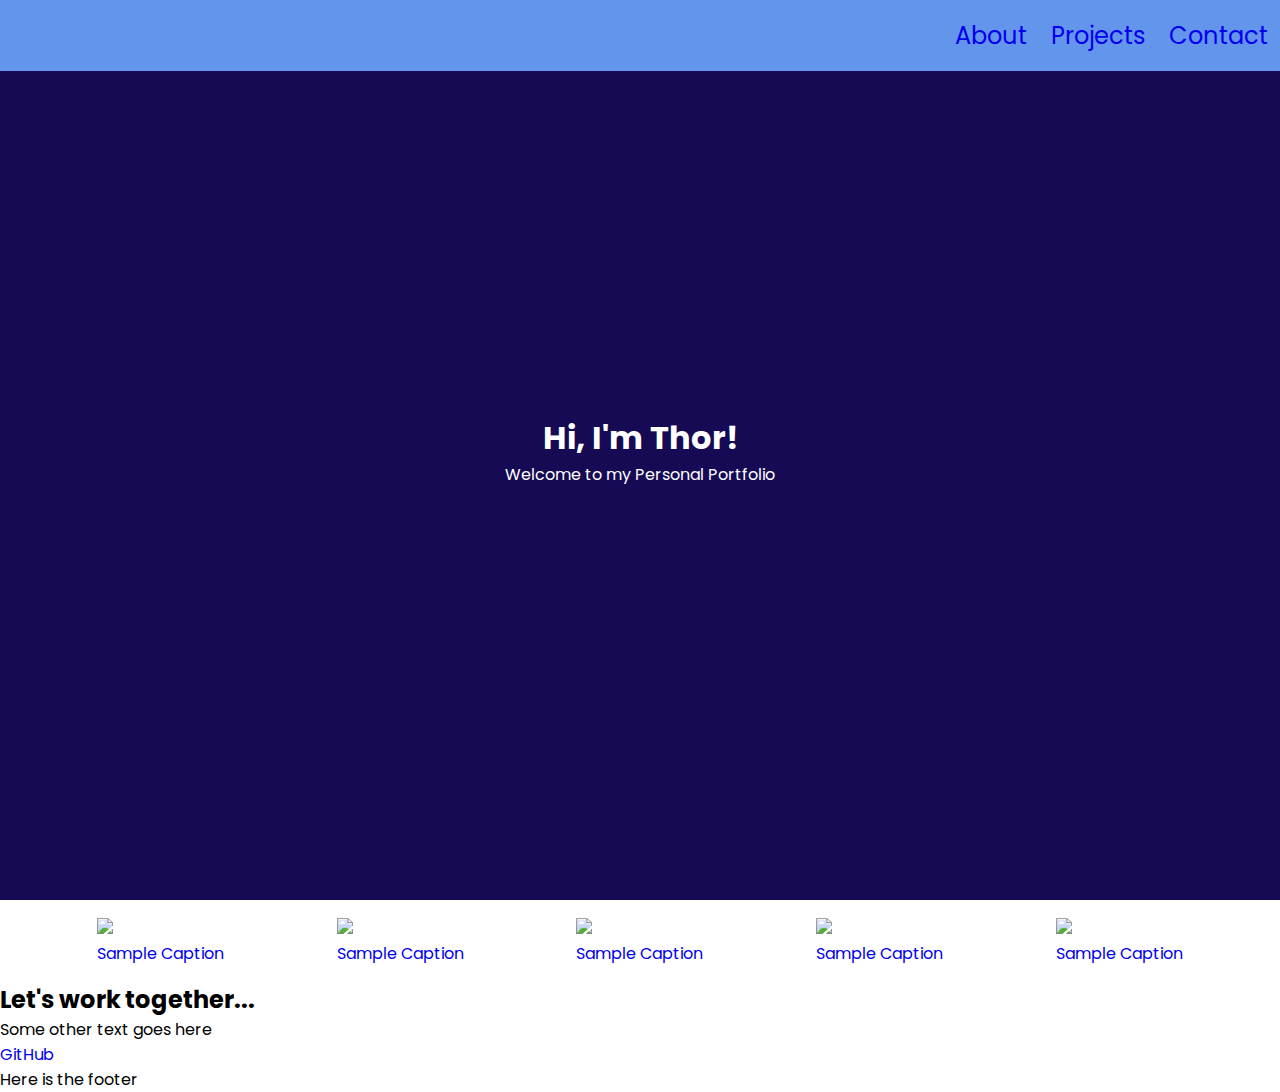
==== index.html @ 1f71c61d "Got all tests passing!" ====
<!DOCTYPE html>
<html lang="en">
  <head>
    <meta charset="UTF-8" />
    <meta http-equiv="X-UA-Compatible" content="IE=edge" />
    <meta name="viewport" content="width=device-width, initial-scale=1.0" />
    <link
      rel="stylesheet"
      href="https://use.fontawesome.com/releases/v5.8.2/css/all.css"
      integrity="sha384-oS3vJWv+0UjzBfQzYUhtDYW+Pj2yciDJxpsK1OYPAYjqT085Qq/1cq5FLXAZQ7Ay"
      crossorigin="anonymous"
    />
    <link
      href="https://fonts.googleapis.com/css?family=Poppins:200i,300,400&display=swap"
      rel="stylesheet"
    />
    <link href="style.css" rel="stylesheet" />

    <title>Personal Portfolio</title>
  </head>

  <body>
    <nav id="navbar">
      <ul class="navlist">
        <li>
          <a href="#welcome-section">About</a>
        </li>
        <li>
          <a href="#projects">Projects</a>
        </li>
        <li>
          <a href="#contact">Contact</a>
        </li>
      </ul>
    </nav>
    <section id="welcome-section">
      <h1>Hi, I'm Thor!</h1>
      <p>Welcome to my Personal Portfolio</p>
    </section>
    <section id="projects">
      <a href="#" class="project-tile">
        <figure>
          <img src="https://picsum.photos/id/42/380/240" />
          <figcaption>Sample Caption</figcaption>
        </figure>
      </a>
      <a href="#" class="project-tile">
        <figure>
          <img src="https://picsum.photos/id/42/380/240" />
          <figcaption>Sample Caption</figcaption>
        </figure>
      </a>
      <a href="#" class="project-tile">
        <figure>
          <img src="https://picsum.photos/id/42/380/240" />
          <figcaption>Sample Caption</figcaption>
        </figure>
      </a>
      <a href="#" class="project-tile">
        <figure>
          <img src="https://picsum.photos/id/42/380/240" />
          <figcaption>Sample Caption</figcaption>
        </figure>
      </a>
      <a href="#" class="project-tile">
        <figure>
          <img src="https://picsum.photos/id/42/380/240" />
          <figcaption>Sample Caption</figcaption>
        </figure>
      </a>
    </section>
    <section id="contact">
      <div>
        <h2>Let's work together...</h2>
        <p>Some other text goes here</p>
      </div>
      <div class="contact-links">
        <a id="profile-link" href="https://github.com/thortek" target="_blank">
          <i class="fab fa-github"></i>GitHub
        </a>
      </div>
    </section>
    <footer>
      <p>Here is the footer</p>
    </footer>
    <script src="https://cdn.freecodecamp.org/testable-projects-fcc/v1/bundle.js"></script>
  </body>
</html>
---- style.css ----
* {
    margin: 0;
    padding: 0;
    box-sizing: border-box;
  }

body {
  font-family: 'Poppins', sans-serif;
}

#navbar {
  width: 100%;
  display: flex;
  justify-content: flex-end;
  position: fixed;
  background-color: cornflowerblue;
}

.navlist {
    display: flex;
    list-style: none;
    
}

.navlist a {
    display: block;
    font-size: 1.5em;
    padding: .75em .5em;
}

.navlist a:hover {
  background-color: darkgreen;
}

#welcome-section {
    display: flex;
    flex-direction: column;
    justify-content: center;
    align-items: center;
    background-color: rgb(22, 10, 85);
    color: #fff;
    width: 100%;
    height: 100vh;
}

#projects {
  display: flex;
  flex-wrap: wrap;
  justify-content: space-evenly;
}

.project-tile {
  margin: 1em;
}

.project-tile:hover {
  color:#aaa;
}

figcaption {
  text-align: center;
}

a {
  text-decoration: none;
}

@media (max-width: 1200px) {
  html {
    font-size: 100%;
  }
}

@media (max-width: 980px) {
  html {
    font-size: 80%;
  }
}

@media (max-width: 460px) {
  html {
    font-size: 60%;
  }
}
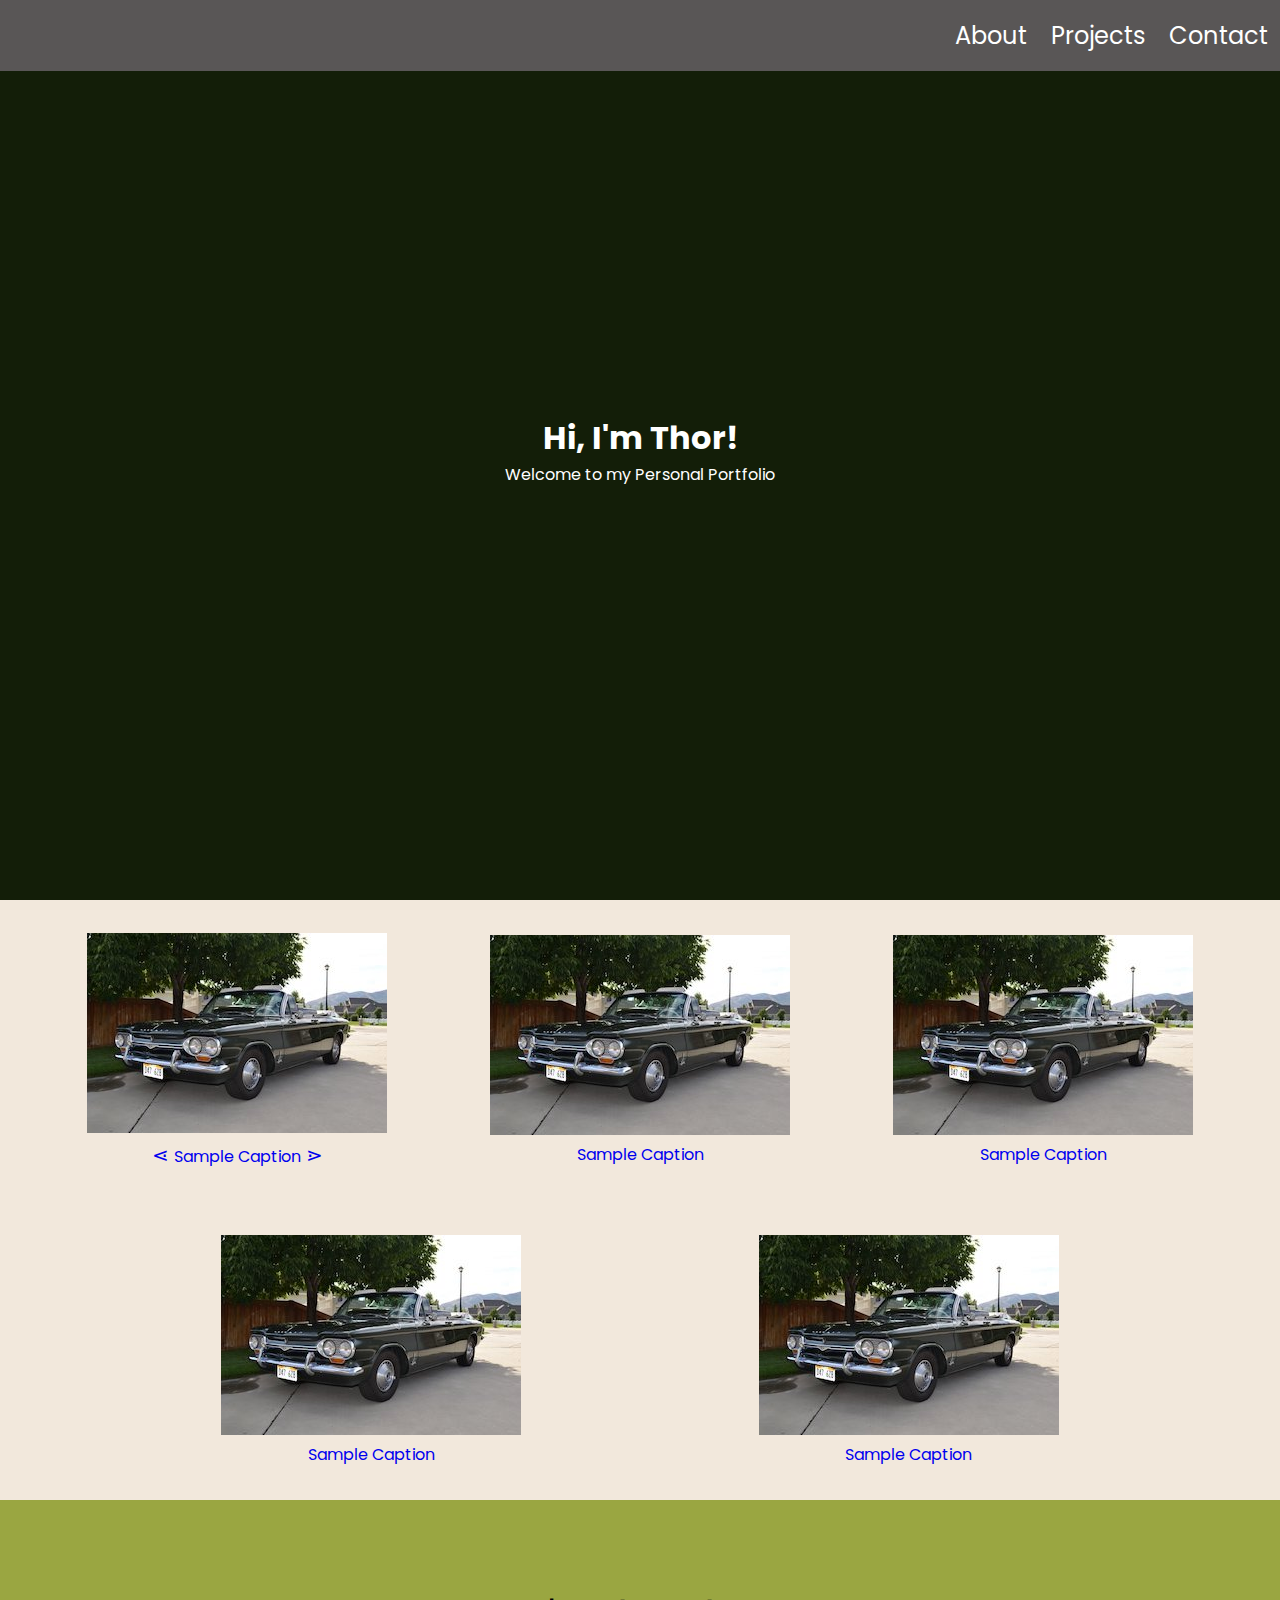
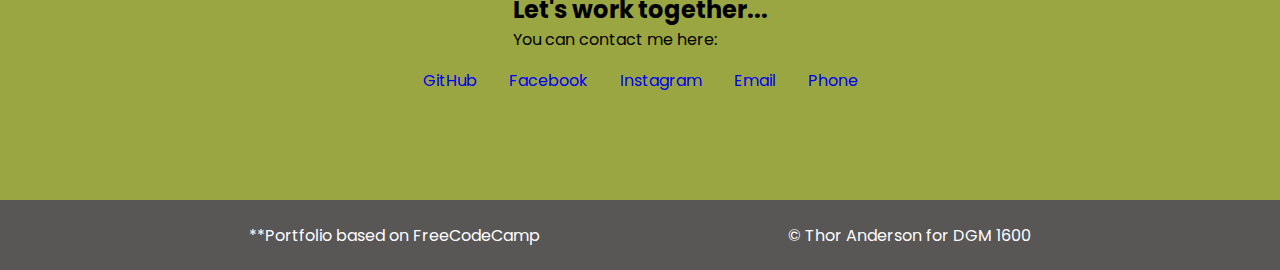
==== commit f43a9057: "Many updates" ====
--- a/index.html
+++ b/index.html
@@ -40,31 +40,31 @@
     <section id="projects">
       <a href="#" class="project-tile">
         <figure>
-          <img src="https://picsum.photos/id/42/380/240" />
+          <img src="images/64Corvair.jpg" />
+          <figcaption><span>&ltdot; </span>Sample Caption<span> &gtdot;</span></figcaption>
+        </figure>
+      </a>
+      <a href="#" class="project-tile">
+        <figure>
+          <img src="images/64Corvair.jpg" />
           <figcaption>Sample Caption</figcaption>
         </figure>
       </a>
       <a href="#" class="project-tile">
         <figure>
-          <img src="https://picsum.photos/id/42/380/240" />
+          <img src="images/64Corvair.jpg" />
           <figcaption>Sample Caption</figcaption>
         </figure>
       </a>
       <a href="#" class="project-tile">
         <figure>
-          <img src="https://picsum.photos/id/42/380/240" />
+          <img src="images/64Corvair.jpg" />
           <figcaption>Sample Caption</figcaption>
         </figure>
       </a>
       <a href="#" class="project-tile">
         <figure>
-          <img src="https://picsum.photos/id/42/380/240" />
-          <figcaption>Sample Caption</figcaption>
-        </figure>
-      </a>
-      <a href="#" class="project-tile">
-        <figure>
-          <img src="https://picsum.photos/id/42/380/240" />
+          <img src="images/64Corvair.jpg" />
           <figcaption>Sample Caption</figcaption>
         </figure>
       </a>
@@ -72,16 +72,29 @@
     <section id="contact">
       <div>
         <h2>Let's work together...</h2>
-        <p>Some other text goes here</p>
+        <p>You can contact me here:</p>
       </div>
       <div class="contact-links">
         <a id="profile-link" href="https://github.com/thortek" target="_blank">
-          <i class="fab fa-github"></i>GitHub
+          <i class="fab fa-github"></i> GitHub
+        </a>
+        <a href="#" target="_blank">
+          <i class="fab fa-facebook"></i> Facebook
+        </a>
+        <a href="#" target="_blank">
+          <i class="fab fa-instagram"></i> Instagram
+        </a>
+        <a href="#" target="_blank">
+          <i class="fas fa-at"></i> Email
+        </a>
+        <a href="#" target="_blank">
+          <i class="fas fa-phone"></i> Phone
         </a>
       </div>
     </section>
     <footer>
-      <p>Here is the footer</p>
+      <p>**Portfolio based on FreeCodeCamp</p>
+      <p>&copy; Thor Anderson for DGM 1600</p>
     </footer>
     <script src="https://cdn.freecodecamp.org/testable-projects-fcc/v1/bundle.js"></script>
   </body>
--- a/style.css
+++ b/style.css
@@ -1,7 +1,17 @@
+:root {
+  --gray: #595656;
+  --light-gray: #A6A19F;
+  --beige: #F2E8DC;
+  --light-green: #9AA641;
+  --light-blue: #B3CFF2; 
+  --dark-green: #131E08;
+}
+
 * {
     margin: 0;
     padding: 0;
     box-sizing: border-box;
+    scroll-behavior: smooth;
   }
 
 body {
@@ -13,7 +23,7 @@
   display: flex;
   justify-content: flex-end;
   position: fixed;
-  background-color: cornflowerblue;
+  background-color: var(--gray);
 }
 
 .navlist {
@@ -26,10 +36,12 @@
     display: block;
     font-size: 1.5em;
     padding: .75em .5em;
+    color: #fff;
 }
 
 .navlist a:hover {
-  background-color: darkgreen;
+  background-color: var(--light-gray);
+  color: #333;
 }
 
 #welcome-section {
@@ -37,7 +49,7 @@
     flex-direction: column;
     justify-content: center;
     align-items: center;
-    background-color: rgb(22, 10, 85);
+    background-color: var(--dark-green);
     color: #fff;
     width: 100%;
     height: 100vh;
@@ -47,6 +59,9 @@
   display: flex;
   flex-wrap: wrap;
   justify-content: space-evenly;
+  align-items: center;
+  background-color: var(--beige);
+  height: 600px;
 }
 
 .project-tile {
@@ -59,6 +74,37 @@
 
 figcaption {
   text-align: center;
+}
+
+figcaption > span {
+  font-size: 1.25em;
+}
+
+#contact {
+  display: flex;
+  flex-direction: column;
+  justify-content: center;
+  align-items: center;
+  background-color: var(--light-green);
+  height: 300px;
+}
+
+.contact-links {
+  display: flex;
+  justify-content: space-around;
+}
+
+.contact-links a {
+  margin: 1em;
+}
+
+footer {
+  display: flex;
+  justify-content: space-evenly;
+  align-items: center;
+  background-color: var(--gray);
+  height: 70px;
+  color: #fff;
 }
 
 a {
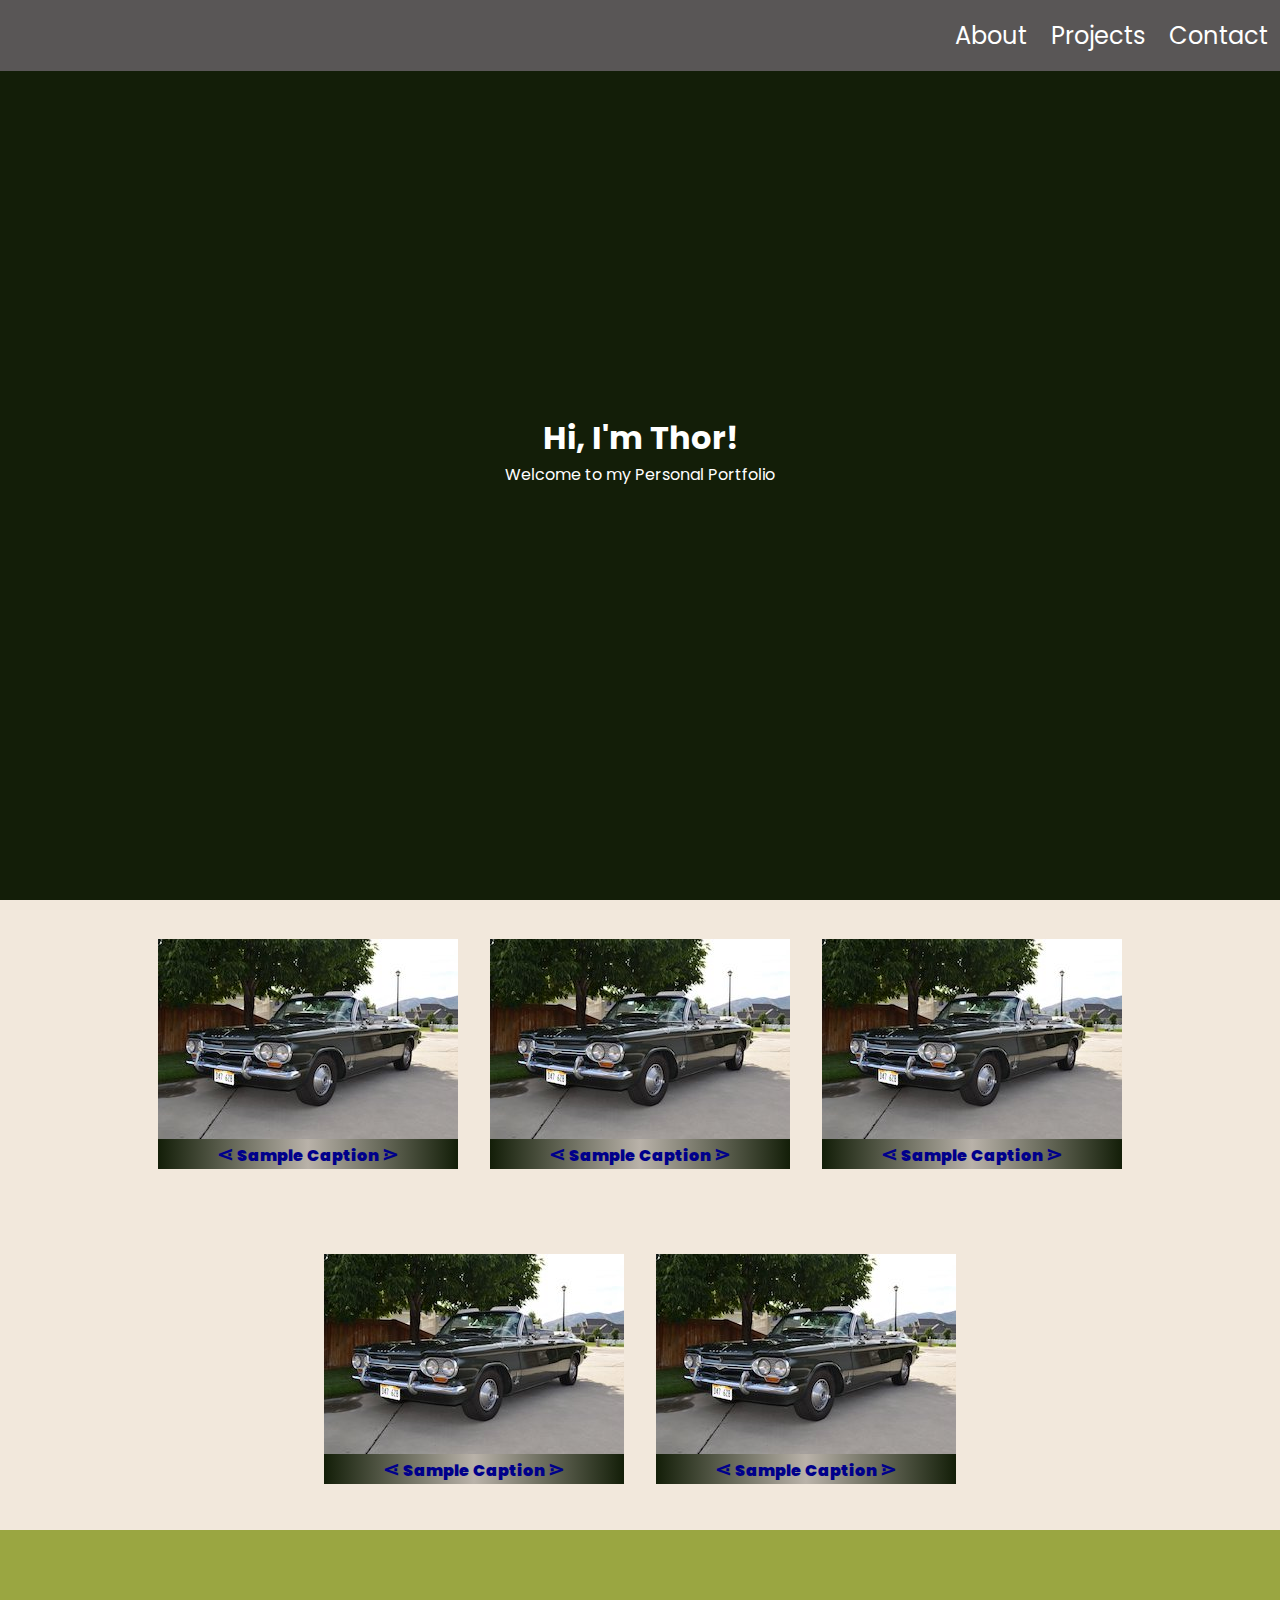
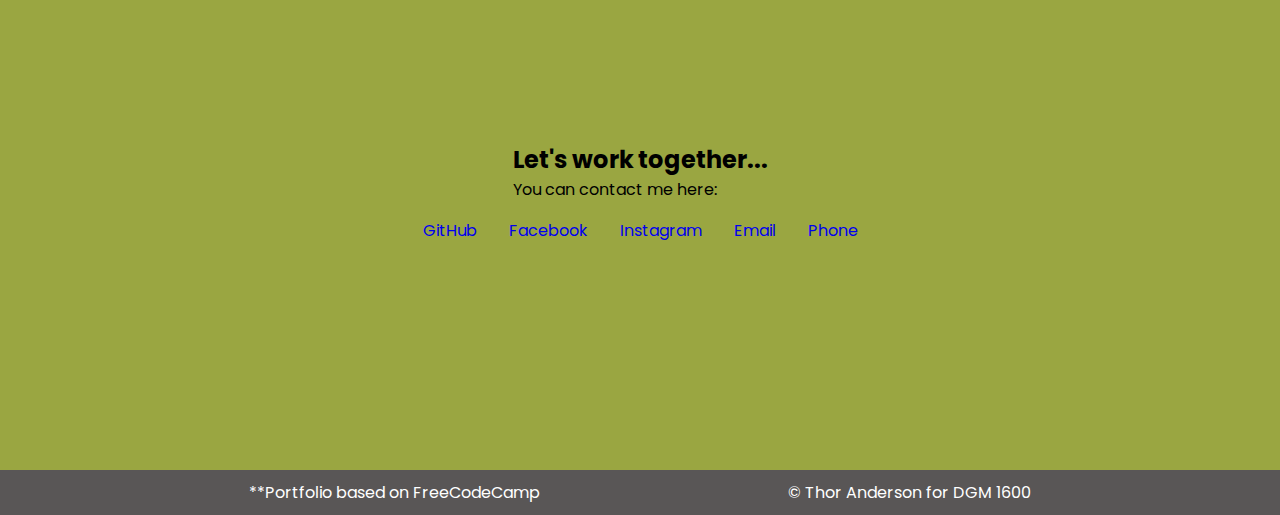
==== commit 46dc102e: "Just added some sample JavaScript" ====
--- a/index.html
+++ b/index.html
@@ -47,25 +47,25 @@
       <a href="#" class="project-tile">
         <figure>
           <img src="images/64Corvair.jpg" />
-          <figcaption>Sample Caption</figcaption>
+          <figcaption><span>&ltdot; </span>Sample Caption<span> &gtdot;</span></figcaption>
         </figure>
       </a>
       <a href="#" class="project-tile">
         <figure>
           <img src="images/64Corvair.jpg" />
-          <figcaption>Sample Caption</figcaption>
+          <figcaption><span>&ltdot; </span>Sample Caption<span> &gtdot;</span></figcaption>
         </figure>
       </a>
       <a href="#" class="project-tile">
         <figure>
           <img src="images/64Corvair.jpg" />
-          <figcaption>Sample Caption</figcaption>
+          <figcaption><span>&ltdot; </span>Sample Caption<span> &gtdot;</span></figcaption>
         </figure>
       </a>
       <a href="#" class="project-tile">
         <figure>
           <img src="images/64Corvair.jpg" />
-          <figcaption>Sample Caption</figcaption>
+          <figcaption><span>&ltdot; </span>Sample Caption<span> &gtdot;</span></figcaption>
         </figure>
       </a>
     </section>
--- a/style.css
+++ b/style.css
@@ -23,6 +23,7 @@
   display: flex;
   justify-content: flex-end;
   position: fixed;
+  z-index: 9999;
   background-color: var(--gray);
 }
 
@@ -58,26 +59,32 @@
 #projects {
   display: flex;
   flex-wrap: wrap;
-  justify-content: space-evenly;
+  justify-content: center;
   align-items: center;
   background-color: var(--beige);
-  height: 600px;
+  height: 70vh;
 }
 
 .project-tile {
   margin: 1em;
 }
 
-.project-tile:hover {
-  color:#aaa;
+.project-tile :hover {
+  color: white;
 }
 
 figcaption {
+  position: relative;
+  top: -7px;
   text-align: center;
+  background: linear-gradient(to right, #131E08, #b9b2a9, #131E08);
+  font-weight: 900;
+  color: darkblue;
 }
 
 figcaption > span {
   font-size: 1.25em;
+  font-weight: 900;
 }
 
 #contact {
@@ -86,7 +93,7 @@
   justify-content: center;
   align-items: center;
   background-color: var(--light-green);
-  height: 300px;
+  height: 60vh;
 }
 
 .contact-links {
@@ -103,7 +110,7 @@
   justify-content: space-evenly;
   align-items: center;
   background-color: var(--gray);
-  height: 70px;
+  height: 5vh;
   color: #fff;
 }
 
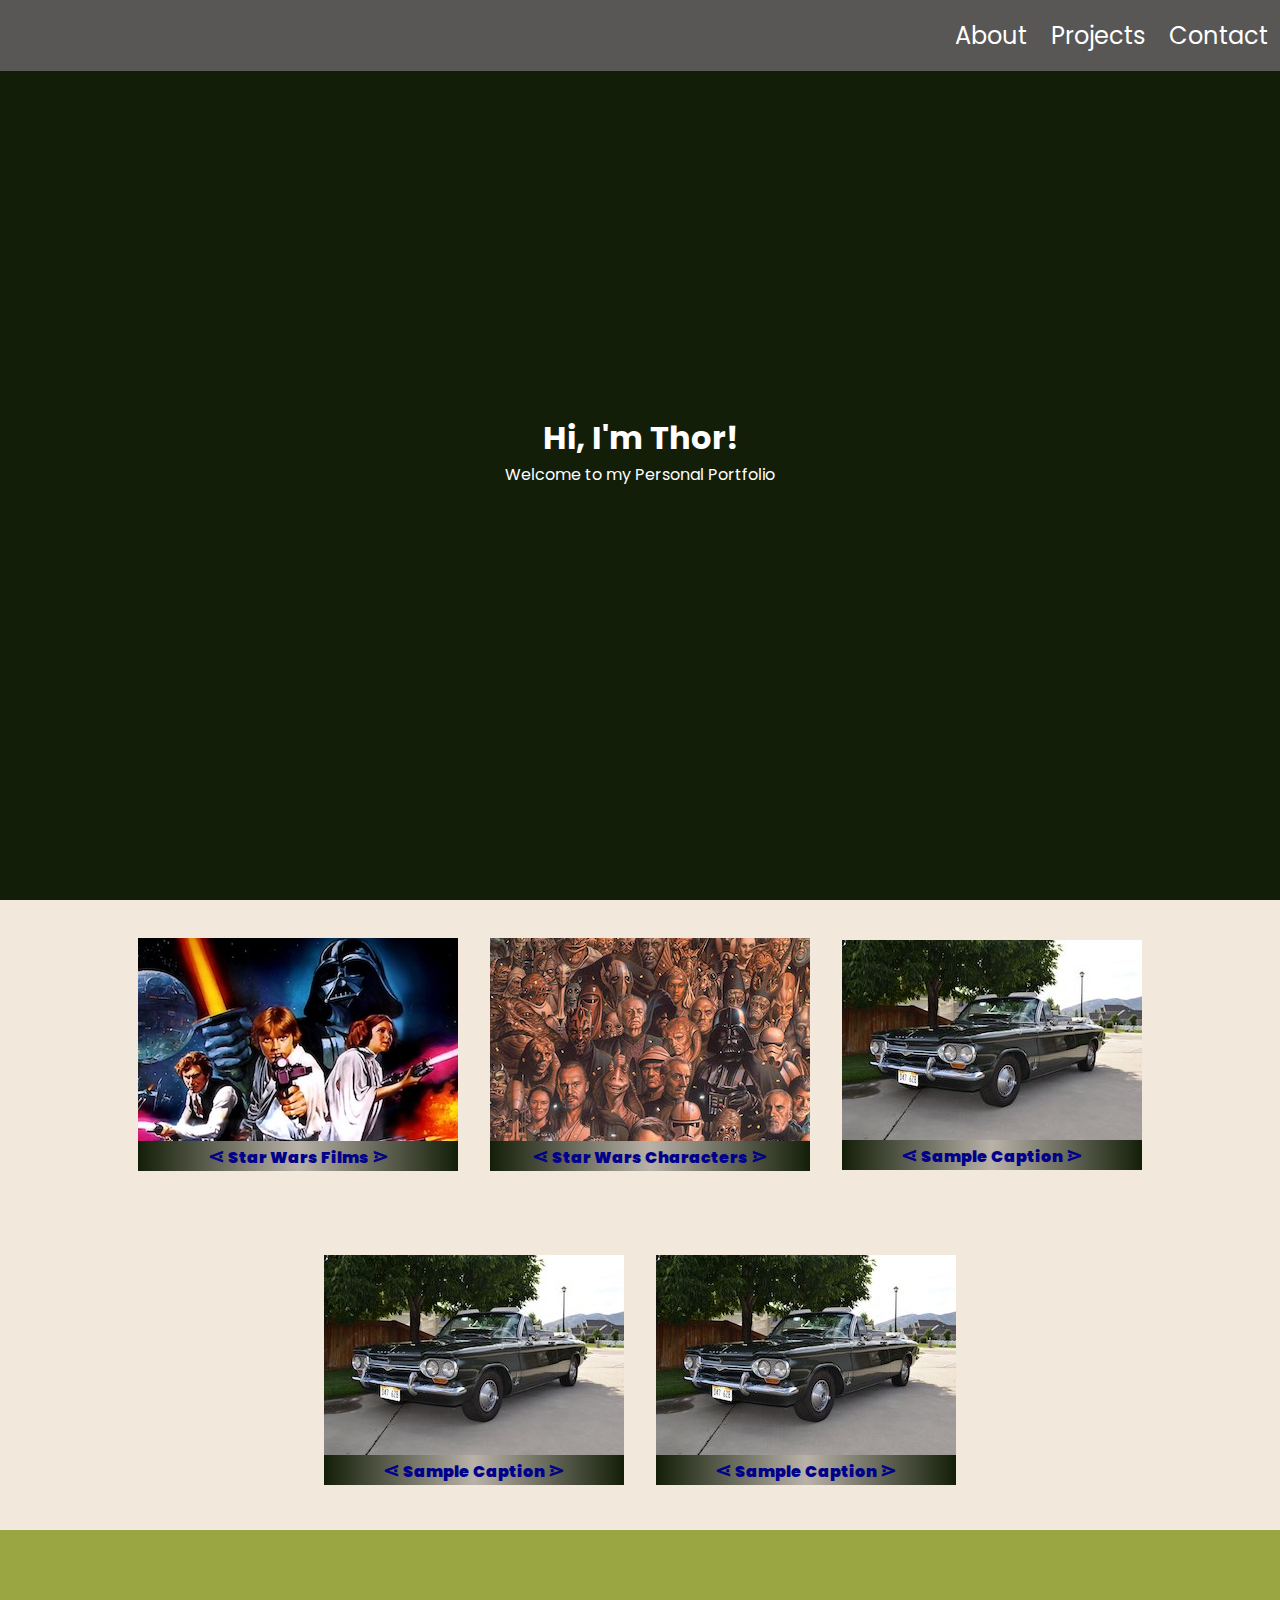
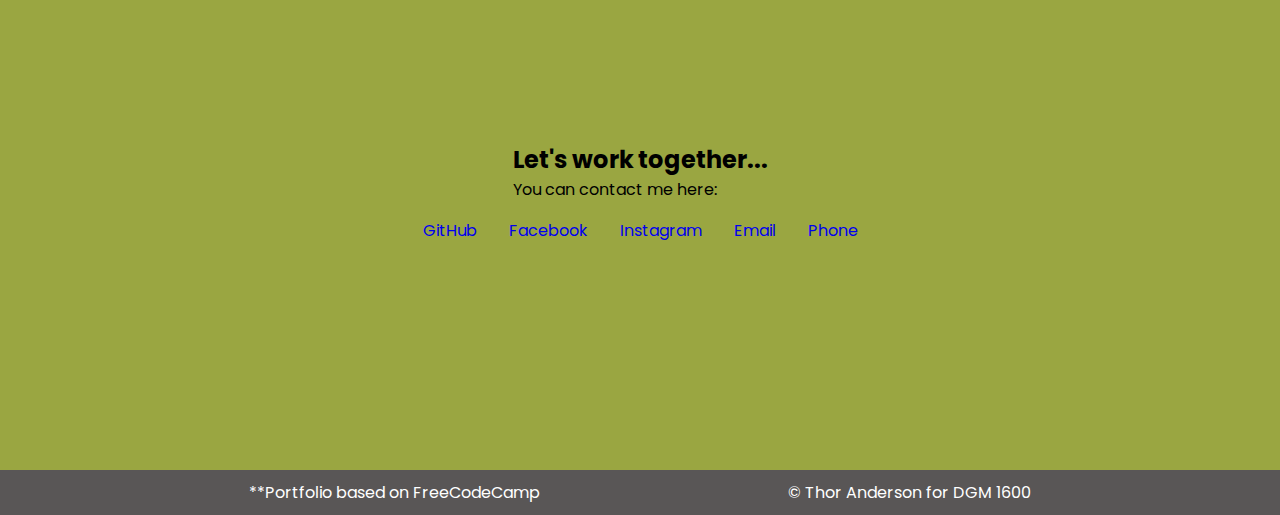
==== commit 8a640120: "Added some links & images to the front page" ====
--- a/index.html
+++ b/index.html
@@ -38,16 +38,16 @@
       <p>Welcome to my Personal Portfolio</p>
     </section>
     <section id="projects">
-      <a href="#" class="project-tile">
+      <a href="/films/index.html" class="project-tile">
         <figure>
-          <img src="images/64Corvair.jpg" />
-          <figcaption><span>&ltdot; </span>Sample Caption<span> &gtdot;</span></figcaption>
+          <img src="images/starwarsfilms.jpg" />
+          <figcaption><span>&ltdot; </span>Star Wars Films<span> &gtdot;</span></figcaption>
         </figure>
       </a>
-      <a href="#" class="project-tile">
+      <a href="/characters/index.html" class="project-tile">
         <figure>
-          <img src="images/64Corvair.jpg" />
-          <figcaption><span>&ltdot; </span>Sample Caption<span> &gtdot;</span></figcaption>
+          <img src="images/characters.jpg" />
+          <figcaption><span>&ltdot; </span>Star Wars Characters<span> &gtdot;</span></figcaption>
         </figure>
       </a>
       <a href="#" class="project-tile">
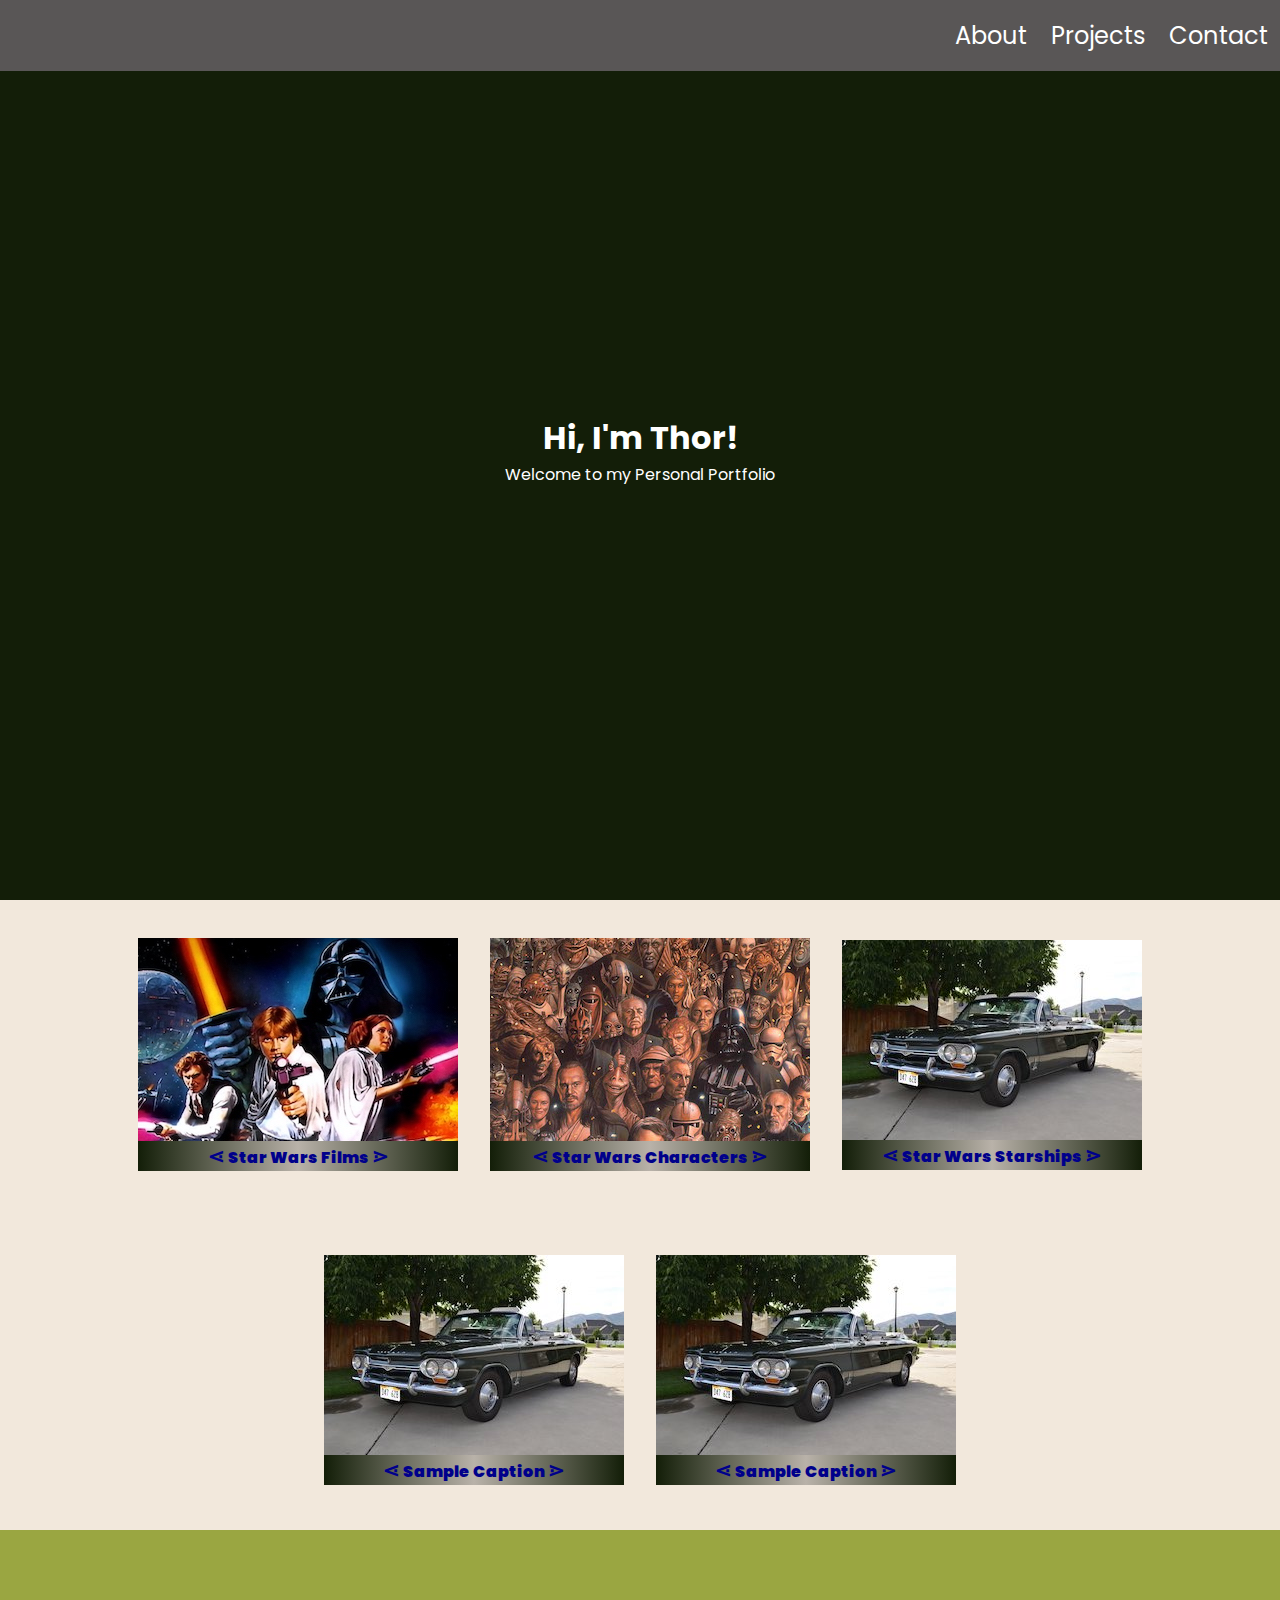
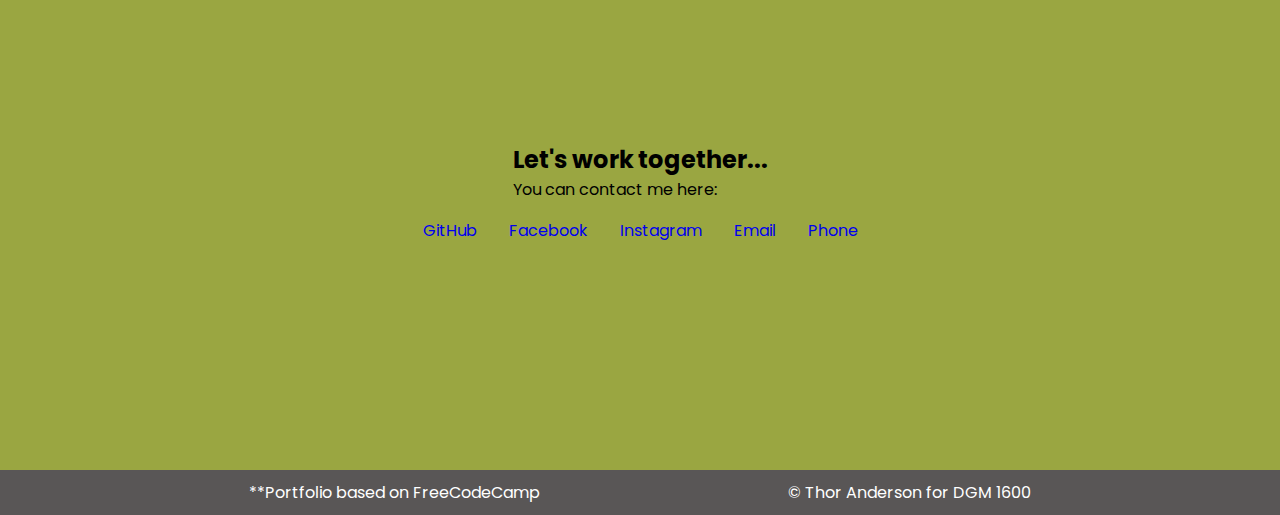
==== commit f7f87d23: "Just beginning to add star field background" ====
--- a/index.html
+++ b/index.html
@@ -50,10 +50,10 @@
           <figcaption><span>&ltdot; </span>Star Wars Characters<span> &gtdot;</span></figcaption>
         </figure>
       </a>
-      <a href="#" class="project-tile">
+      <a href="/starships/index.html" class="project-tile">
         <figure>
           <img src="images/64Corvair.jpg" />
-          <figcaption><span>&ltdot; </span>Sample Caption<span> &gtdot;</span></figcaption>
+          <figcaption><span>&ltdot; </span>Star Wars Starships<span> &gtdot;</span></figcaption>
         </figure>
       </a>
       <a href="#" class="project-tile">
@@ -96,6 +96,5 @@
       <p>**Portfolio based on FreeCodeCamp</p>
       <p>&copy; Thor Anderson for DGM 1600</p>
     </footer>
-    <script src="https://cdn.freecodecamp.org/testable-projects-fcc/v1/bundle.js"></script>
   </body>
 </html>
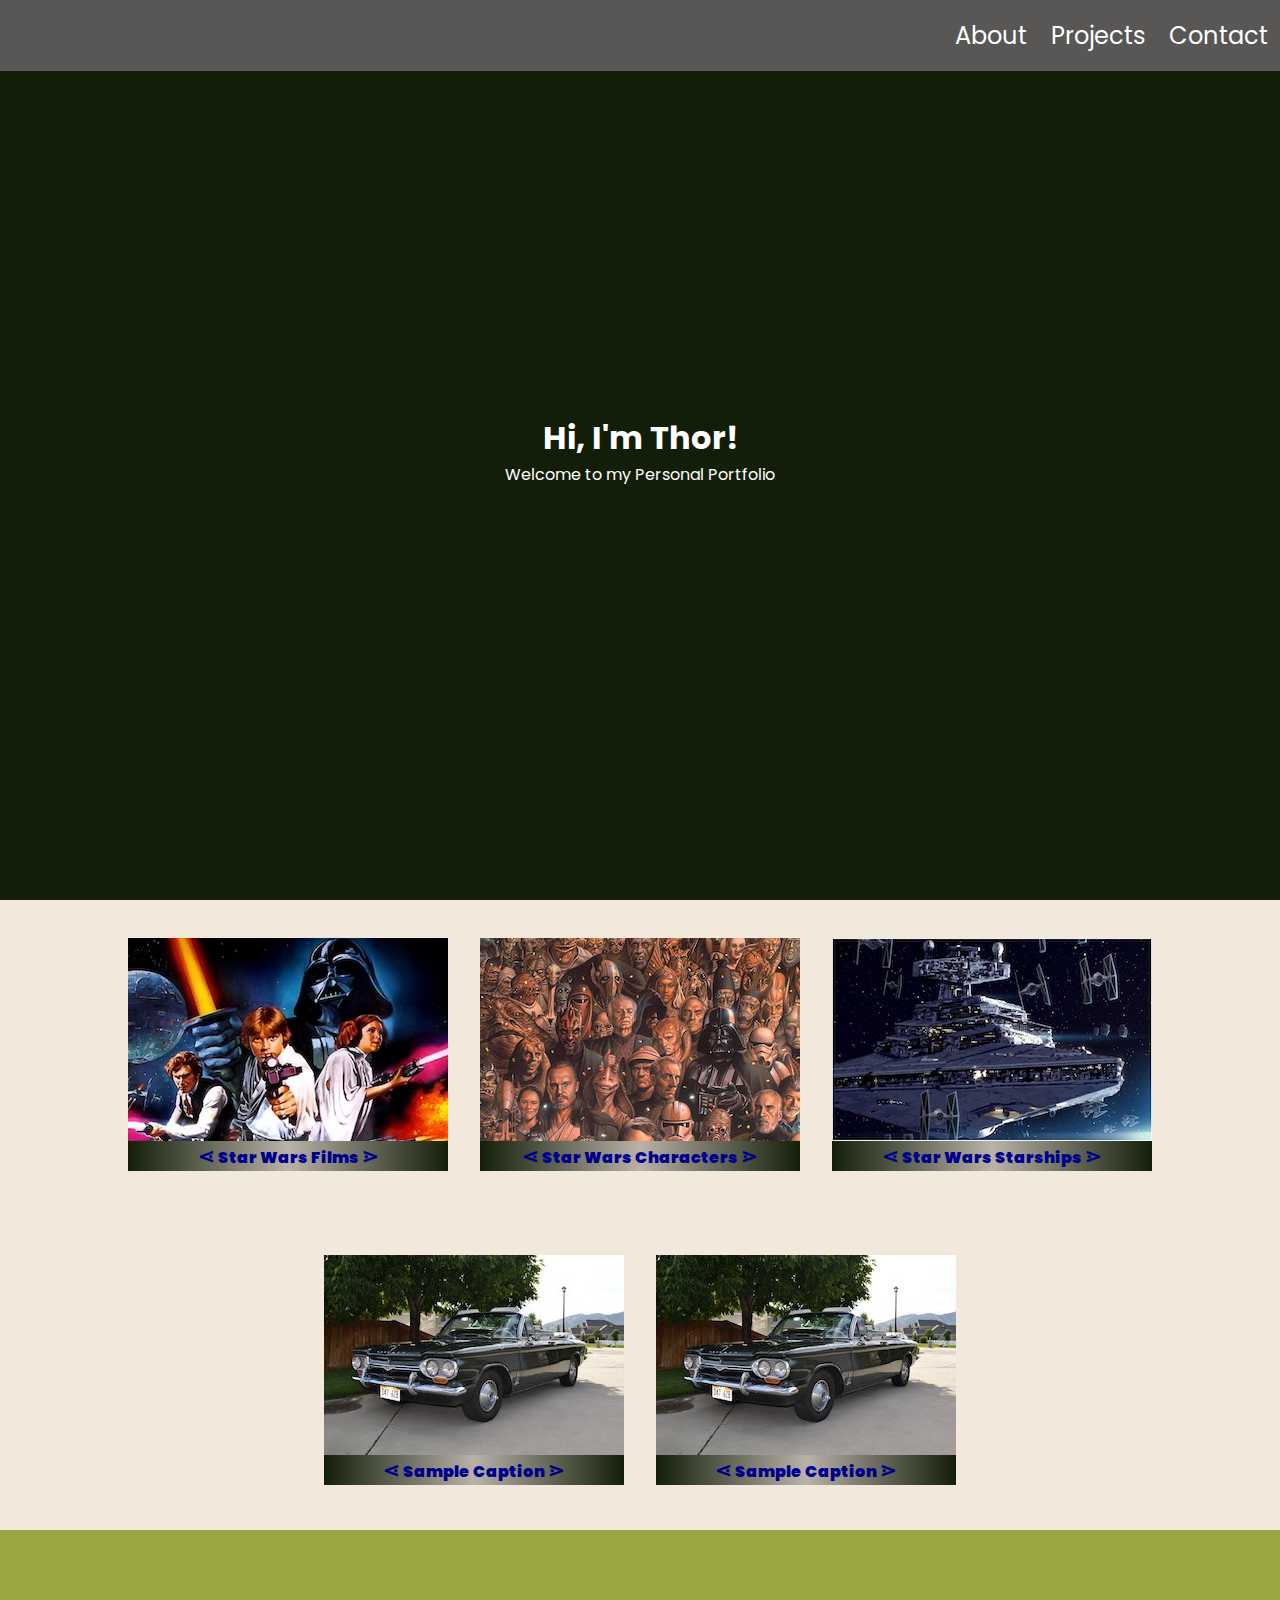
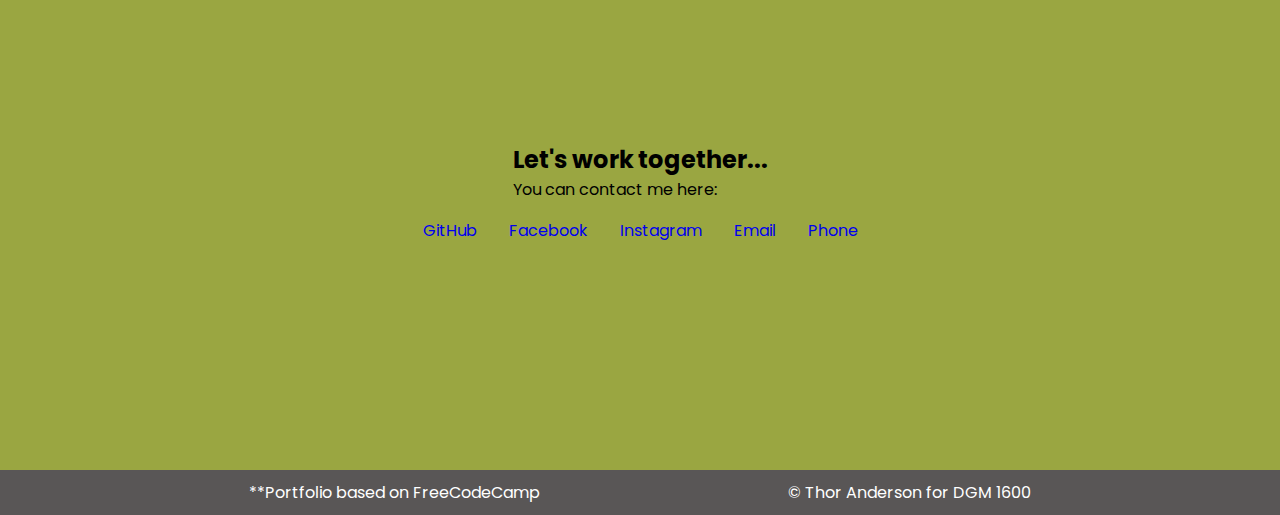
==== commit a52099fd: "Added bulma modal to starships page" ====
--- a/index.html
+++ b/index.html
@@ -52,7 +52,7 @@
       </a>
       <a href="/starships/index.html" class="project-tile">
         <figure>
-          <img src="images/64Corvair.jpg" />
+          <img src="images/starships.jpg" />
           <figcaption><span>&ltdot; </span>Star Wars Starships<span> &gtdot;</span></figcaption>
         </figure>
       </a>
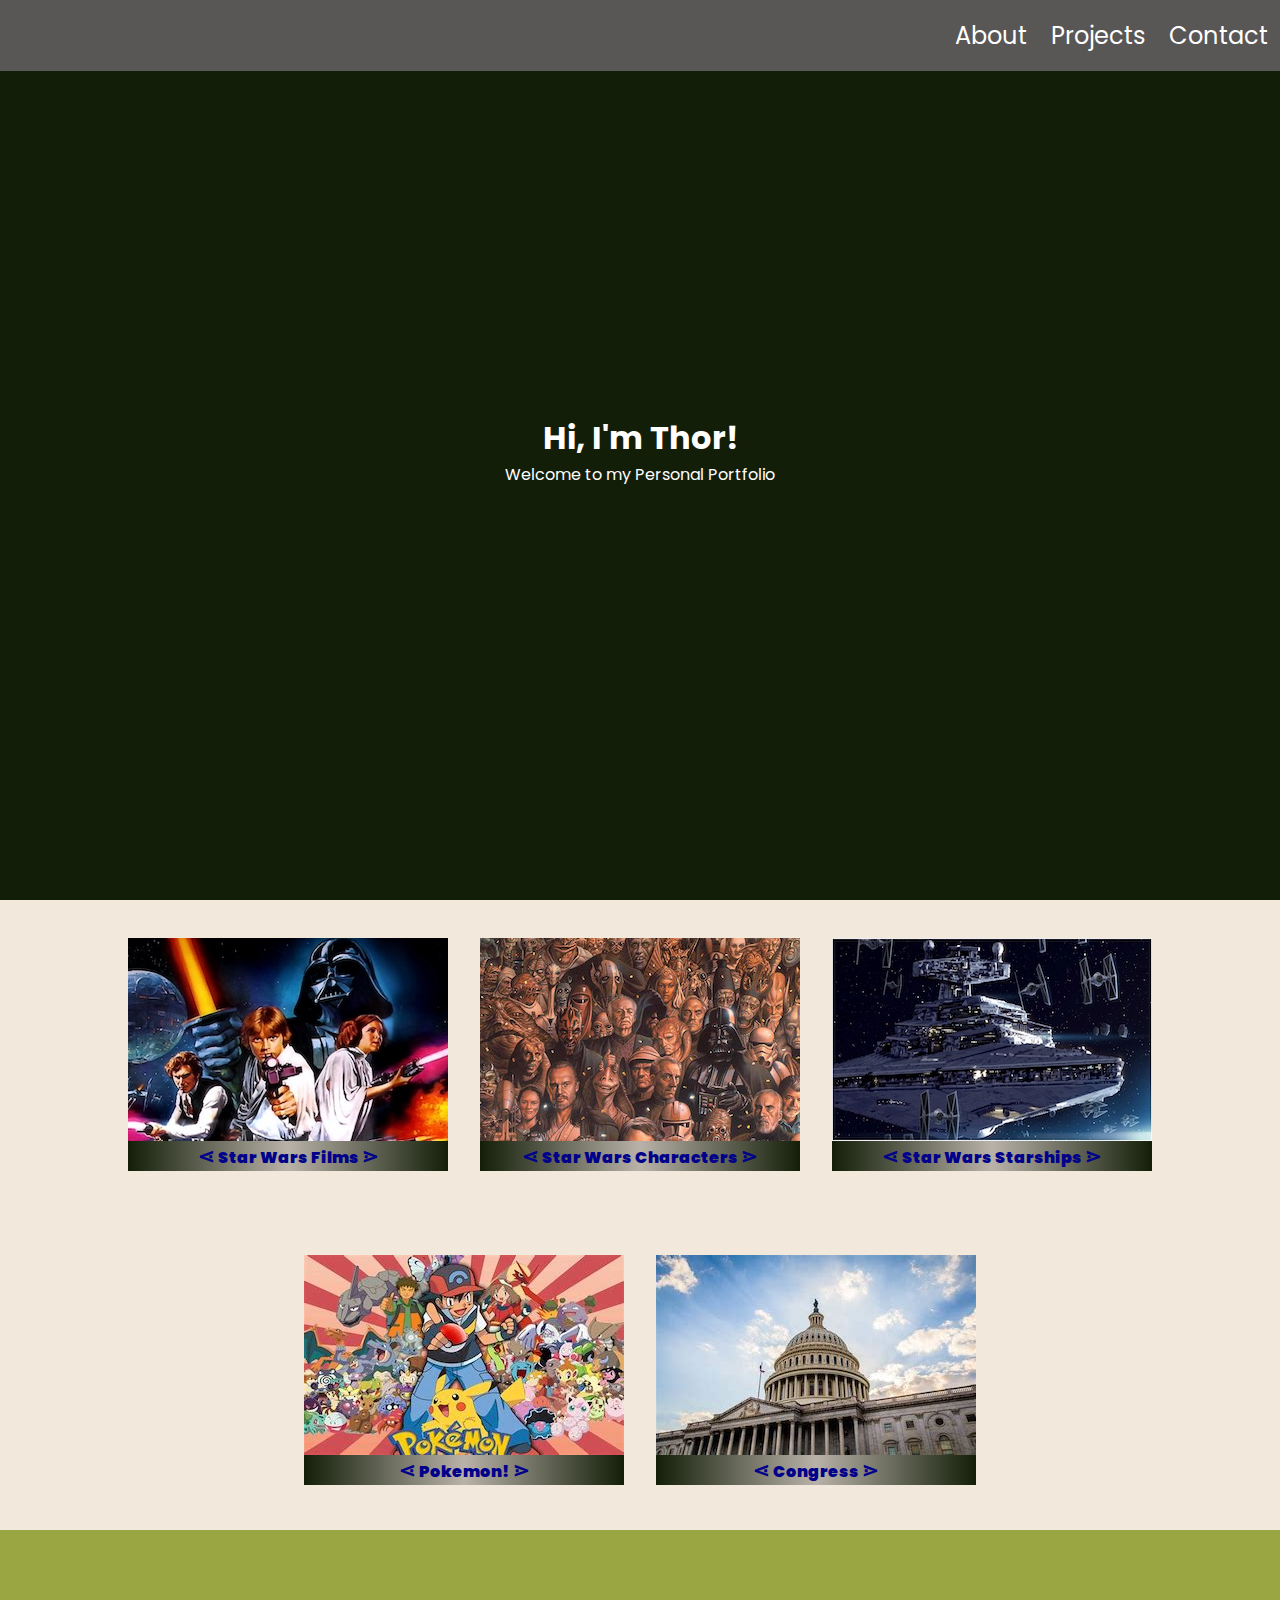
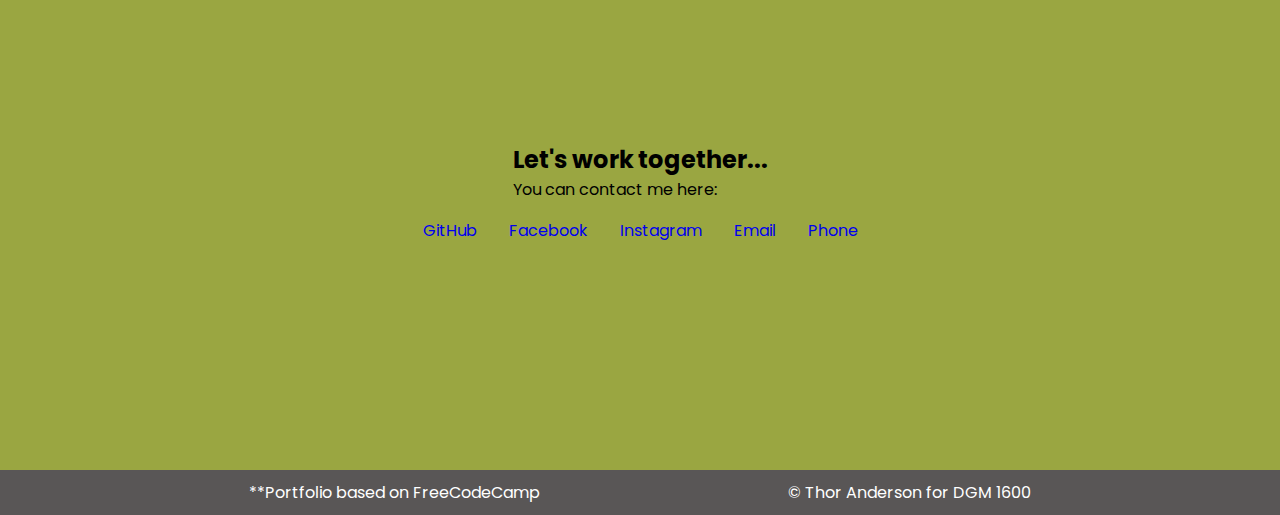
==== commit bf8b2455: "Added .gitignore" ====
--- a/index.html
+++ b/index.html
@@ -56,16 +56,16 @@
           <figcaption><span>&ltdot; </span>Star Wars Starships<span> &gtdot;</span></figcaption>
         </figure>
       </a>
-      <a href="#" class="project-tile">
+      <a href="/pokemon/index.html" class="project-tile">
         <figure>
-          <img src="images/64Corvair.jpg" />
-          <figcaption><span>&ltdot; </span>Sample Caption<span> &gtdot;</span></figcaption>
+          <img src="images/pokemon.jpeg" />
+          <figcaption><span>&ltdot; </span>Pokemon!<span> &gtdot;</span></figcaption>
         </figure>
       </a>
-      <a href="#" class="project-tile">
+      <a href="/congress/index.html" class="project-tile">
         <figure>
-          <img src="images/64Corvair.jpg" />
-          <figcaption><span>&ltdot; </span>Sample Caption<span> &gtdot;</span></figcaption>
+          <img src="images/congress.jpeg" />
+          <figcaption><span>&ltdot; </span>Congress<span> &gtdot;</span></figcaption>
         </figure>
       </a>
     </section>
